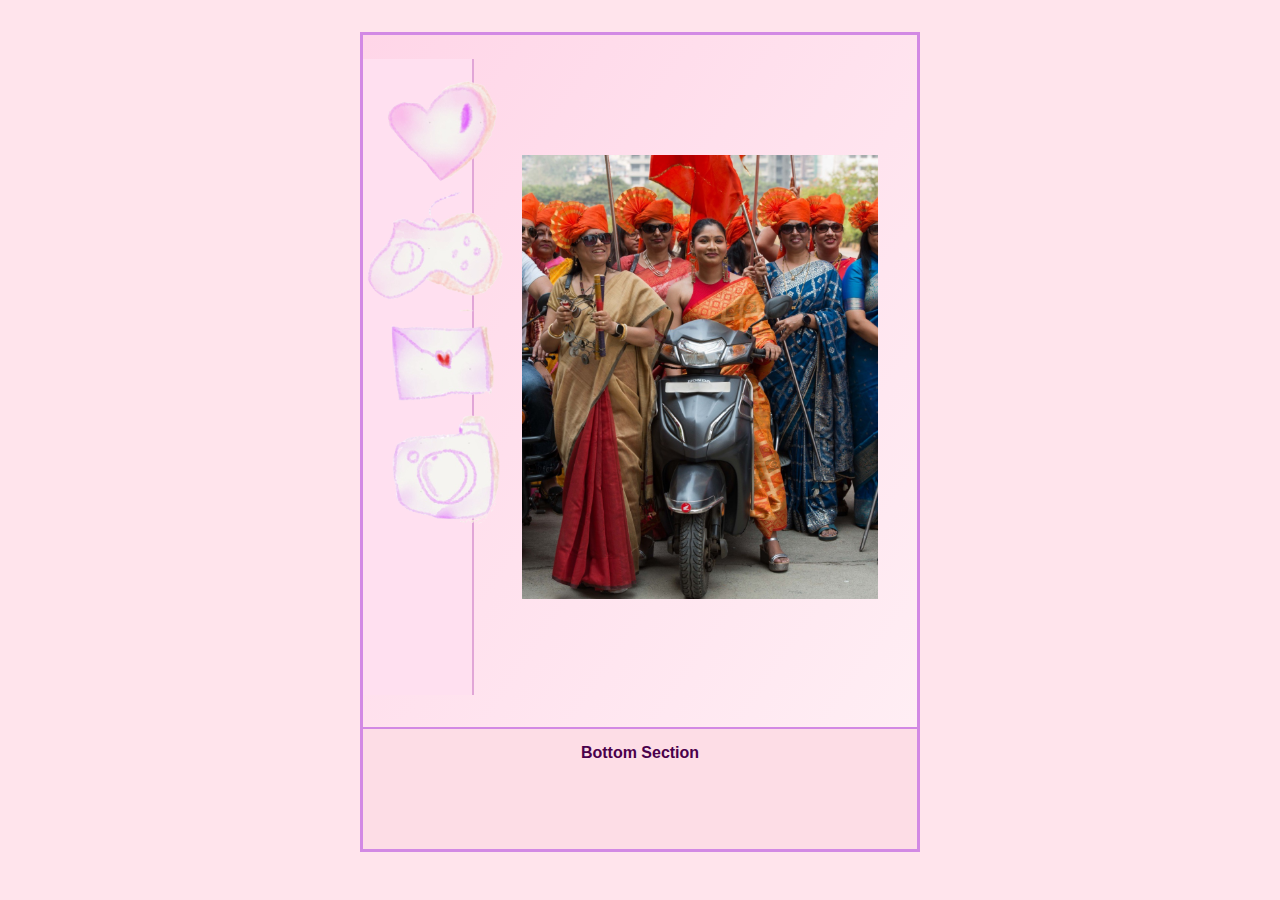
==== index.html @ 47fb8203 "games page done" ====
<!DOCTYPE html>
<html lang="en">
  <head>
    <meta charset="UTF-8" />
    <meta name="viewport" content="width=device-width, initial-scale=1.0" />
    <title>Retro Barbie Vibes</title>
    <link rel="stylesheet" href="style.css" />
  </head>
  <body>
    <div class="main-container">
      <div class="top-section">
        <div class="left-panel">
          <a href="page1.html"
            ><img src="images/about.png" alt="Page 1" class = "left-icon" id="about"
          /></a>
          <a href="games.html"
            ><img src="images/games.png" alt="Page 2" class = "left-icon" id="games"
          /></a>
          <a href="page3.html"
            ><img src="images/invite.png" alt="Page 3" class = "left-icon" id="invitation"
          /></a>
          <a href="page4.html"
            ><img src="images/photos.png" alt="Page 4" class = "left-icon" id="photos"
          /></a>
        </div>
        <div class="right-panel">
          <img
            src="images/main.png"
            alt="Main Section"
            class="main-image"
          />
        </div>
      </div>
      <div class="bottom-section">Bottom Section</div>
    </div>
  </body>
</html>
---- style.css ----
/* three main colors 
1. #F9DCFA - purple for all borders
2. F6D9D5 - orange for buttons
3. red to highlight*/

* {
    margin: 0;
    padding: 0;
    box-sizing: border-box;
  }
  
  body {
    background-color: #ffe4ec;
    font-family: 'Comic Sans MS', cursive, sans-serif;
    color: #4b004b;
    display: flex;
    justify-content: center;
    align-items: center;
    height: 100vh;
  }
  
  .main-container {
    width: calc(100vw - 45rem);
    height: calc(100vh - 5rem);
    margin: 0 20rem 1rem 20rem;
    display: flex;
    flex-direction: column;
    background: linear-gradient(to bottom right, #ffd6e8, #fff0f5);
    border: 3px solid #d289e4;
    gap: 2rem;
    overflow: hidden;
    
  }
  
  .top-section {
    display: flex;
    flex: 1;
    gap: 2rem;
    min-height: 0;
  }
  
  .left-panel {
    width: 20%;
    background-color: #ffe0f0;
    border-right: 2px solid #e1a6d7;
  }
  
  .left-panel a {
    display: block;
   
  }
  
  .left-panel img.left-icon {
    width: 9rem;
    height: 16rem;
    object-fit: contain;
    transition: transform 0.1s ease;
   margin-left: 0rem;
   margin-bottom: -6rem;
   margin-top: -3rem;
  }
  
  .left-panel img.left-icon:hover {
    transform: scale(.5);
    cursor: pointer;
  }

#games{
    margin-top: -3rem;
}

  #photos, #invitation {
   width: 12rem;
   height: 16rem;
   margin-left: -1rem;
   padding-top: 3rem;
  }

  .right-panel {
    width: 70%;
    padding: 1rem;
    overflow: hidden;
    display: flex;
    align-items: center;
    justify-content: center;
  }
  
.main-image{
    width: 100%;
    height: auto;
    object-fit: contain;
    display: block;
}

.quiz-container {
  text-align: center;
  max-width: 500px;
  width: 100%;
}

.emoji-question {
  font-size: 4rem;
  margin-bottom: 15px;
}

input[type="text"] {
  padding: 10px;
  font-size: 1rem;
  width: 100%;
  margin-bottom: 10px;
  border: 3px solid #f6c7f7;
  color: #f7ccc6;
}

::placeholder {
  color: #d289e4;
text-transform: uppercase;}

button {
  padding: 10px 20px;
  font-size: 1rem;
  background-color: #F6D9D5;
  color: #333;
  border: none;
  cursor: pointer;
}

.result {
  font-weight: bold;
  margin-top: 10px;
}

  .left-panel,
  .right-panel {
    margin-top: 1.5rem; 
  }

  .bottom-section {
    height: 15%;
    background-color: #fddde6;
    text-align: center;
    line-height: 100%;
    font-weight: bold;
    border-top: 2px solid #d289e4;
    padding: 1rem;
  }
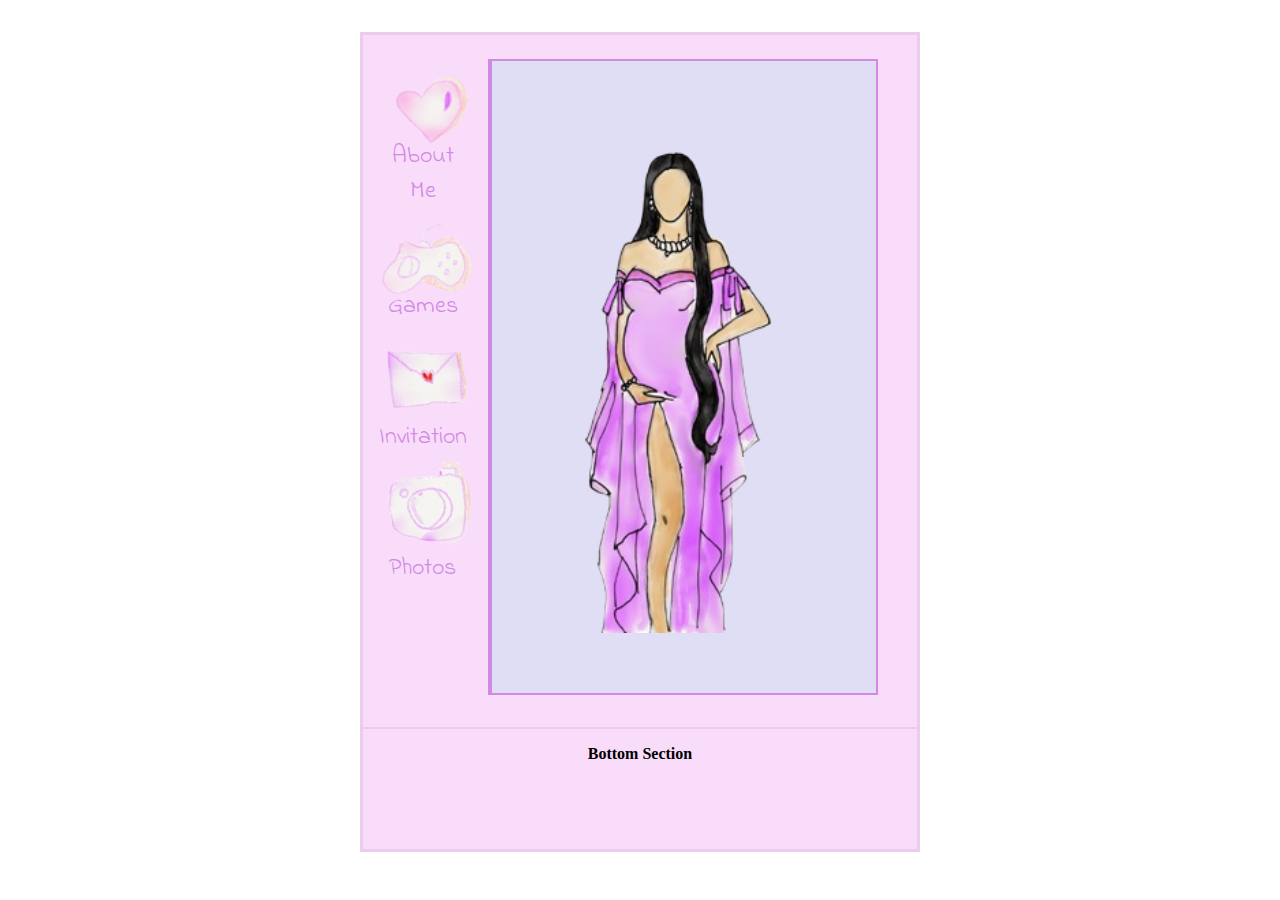
==== commit c95593cc: "4.0" ====
--- a/index.html
+++ b/index.html
@@ -5,33 +5,75 @@
     <meta name="viewport" content="width=device-width, initial-scale=1.0" />
     <title>Retro Barbie Vibes</title>
     <link rel="stylesheet" href="style.css" />
+    <link rel="preconnect" href="https://fonts.googleapis.com" />
+    <link rel="preconnect" href="https://fonts.gstatic.com" crossorigin />
+    <link
+      href="https://fonts.googleapis.com/css2?family=Indie+Flower&family=Inter:ital,opsz,wght@0,14..32,100..900;1,14..32,100..900&family=Montserrat:ital,wght@0,100..900;1,100..900&family=Roboto+Slab:wght@100..900&display=swap"
+      rel="stylesheet"
+    />
   </head>
   <body>
     <div class="main-container">
       <div class="top-section">
         <div class="left-panel">
-          <a href="page1.html"
-            ><img src="images/about.png" alt="Page 1" class = "left-icon" id="about"
-          /></a>
-          <a href="games.html"
-            ><img src="images/games.png" alt="Page 2" class = "left-icon" id="games"
-          /></a>
-          <a href="page3.html"
-            ><img src="images/invite.png" alt="Page 3" class = "left-icon" id="invitation"
-          /></a>
-          <a href="page4.html"
-            ><img src="images/photos.png" alt="Page 4" class = "left-icon" id="photos"
-          /></a>
+          <div class="nav-item">
+            <a href="index.html" class="nav-link">
+              <img
+                src="images/about.png"
+                alt="Page 1"
+                class="left-icon"
+                id="about"
+              />
+              <div class="nav-label">About Me</div>
+            </a>
+          </div>
+
+          <div class="nav-item">
+            <a href="games.html" class="nav-link">
+              <img
+                src="images/games.png"
+                alt="Page 2"
+                class="left-icon"
+                id="games"
+              />
+              <div class="nav-label">Games</div>
+            </a>
+          </div>
+
+          <div class="nav-item">
+            <a href="invitation.html" class="nav-link">
+              <img
+                src="images/invite.png"
+                alt="Page 3"
+                class="left-icon"
+                id="invitation"
+              />
+              <div class="nav-label">Invitation</div>
+            </a>
+          </div>
+
+          <div class="nav-item">
+            <a href="photos.html" class="nav-link">
+              <img
+                src="images/photos.png"
+                alt="Page 4"
+                class="left-icon"
+                id="photos"
+              />
+            
+            <div class="nav-label">Photos</div>
+          </a>
+          </div>
         </div>
+
         <div class="right-panel">
-          <img
-            src="images/main.png"
-            alt="Main Section"
-            class="main-image"
-          />
+          <img src="images/main.png" alt="Main Section" class="main-image" />
         </div>
       </div>
       <div class="bottom-section">Bottom Section</div>
     </div>
+    <div class="custom-scrollbar">
+      <div class="custom-thumb"></div>
+    </div>
   </body>
 </html>
--- a/style.css
+++ b/style.css
@@ -1,95 +1,139 @@
-/* three main colors 
-1. #F9DCFA - purple for all borders
-2. F6D9D5 - orange for buttons
-3. red to highlight*/
+:root {
+  --color-bg: #ffe4ec;
+  --color-panel-bg: #F9DCFA;
+  --color-border: #eccbed;
+  --color-button: #F6D9D5;
+  --color-panel-right-bg: #e0def5;
+  --color-gradient-start: #ffd6e8;
+  --color-gradient-end: #fff0f5;
+  --color-placeholder: #d289e4;
+  --color-text-primary: #4b004b;
+  --color-input-border: #f6c7f7;
+  --color-input-text: #f7ccc6;
+
+
+  --panel-left-width: 20%;
+  --panel-right-width: 70%;
+  --icon-width: 6rem;
+  --icon-height: 13rem;
+
+
+  --transition-speed: 0.2s;
+  --hover-scale: 0.5;
+  --text-hover-scale: 1;
+}
 
 * {
-    margin: 0;
-    padding: 0;
-    box-sizing: border-box;
-  }
-  
-  body {
-    background-color: #ffe4ec;
-    font-family: 'Comic Sans MS', cursive, sans-serif;
-    color: #4b004b;
-    display: flex;
-    justify-content: center;
-    align-items: center;
-    height: 100vh;
-  }
-  
-  .main-container {
-    width: calc(100vw - 45rem);
-    height: calc(100vh - 5rem);
-    margin: 0 20rem 1rem 20rem;
-    display: flex;
-    flex-direction: column;
-    background: linear-gradient(to bottom right, #ffd6e8, #fff0f5);
-    border: 3px solid #d289e4;
-    gap: 2rem;
-    overflow: hidden;
-    
-  }
-  
-  .top-section {
-    display: flex;
-    flex: 1;
-    gap: 2rem;
-    min-height: 0;
-  }
-  
-  .left-panel {
-    width: 20%;
-    background-color: #ffe0f0;
-    border-right: 2px solid #e1a6d7;
-  }
-  
-  .left-panel a {
-    display: block;
-   
-  }
-  
-  .left-panel img.left-icon {
-    width: 9rem;
-    height: 16rem;
-    object-fit: contain;
-    transition: transform 0.1s ease;
-   margin-left: 0rem;
-   margin-bottom: -6rem;
-   margin-top: -3rem;
-  }
-  
-  .left-panel img.left-icon:hover {
-    transform: scale(.5);
-    cursor: pointer;
-  }
-
-#games{
-    margin-top: -3rem;
-}
-
-  #photos, #invitation {
-   width: 12rem;
-   height: 16rem;
-   margin-left: -1rem;
-   padding-top: 3rem;
-  }
-
-  .right-panel {
-    width: 70%;
-    padding: 1rem;
-    overflow: hidden;
-    display: flex;
-    align-items: center;
-    justify-content: center;
-  }
-  
-.main-image{
-    width: 100%;
-    height: auto;
-    object-fit: contain;
-    display: block;
+  margin: 0;
+  padding: 0;
+  box-sizing: border-box;
+}
+
+body {
+
+  display: flex;
+  justify-content: center;
+  align-items: center;
+  height: 100vh;
+}
+
+.main-container {
+  width: calc(100vw - 45rem);
+  height: calc(100vh - 5rem);
+  margin: 0 20rem 1rem 20rem;
+  display: flex;
+  flex-direction: column;
+  background-color: var(--color-panel-bg);
+  border: 3px solid var(--color-border);
+  gap: 2rem;
+  overflow: hidden;
+}
+
+.top-section {
+  display: flex;
+  flex: 1;
+  min-height: 0;
+}
+
+.left-panel {
+  width: var(--panel-left-width);
+  background-color: var(--color-panel-bg);
+  border-right: 2px solid var(--color-placeholder);
+  margin-top: 1.5rem;
+  margin-left: 1rem;
+}
+
+.left-panel a {
+  display: block;
+}
+
+.left-panel img.left-icon {
+  width: var(--icon-width);
+  height: var(--icon-height);
+  object-fit: contain;
+  transition: transform var(--transition-speed) ease;
+  margin-left: 0rem;
+  margin-bottom: -6rem;
+  margin-top: -3rem;
+}
+
+.left-panel img.left-icon:hover {
+  transform: scale(var(--hover-scale));
+  cursor: pointer;
+}
+
+#games {
+  margin-top: -3rem;
+}
+
+#photos, #invitation {
+  width: 8rem;
+  height: 14rem;
+  margin-left: -1rem;
+  padding-top: 2rem;
+}
+
+.nav-link {
+  display: flex;
+  flex-direction: column;
+  align-items: center;
+  text-decoration: none;
+}
+
+.nav-link:hover .left-icon,
+.nav-link:hover .nav-label {
+  transform: scale(var(--hover-scale));
+  transition: transform var(--transition-speed) ease;
+  cursor: pointer;
+}
+
+.nav-label {
+  margin-top: 0.5em;
+  font-family: 'Indie Flower', cursive;
+  font-size: 1.5em;
+  color: var(--color-placeholder);
+  text-align: center;
+  width: 80%;
+  transition: transform var(--transition-speed) ease;
+}
+
+.right-panel {
+  width: var(--panel-right-width);
+  padding: 1rem;
+  overflow: hidden;
+  display: flex;
+  align-items: center;
+  justify-content: center;
+  background-color: var(--color-panel-right-bg);
+  margin-top: 1.5rem;
+  border: 2px solid var(--color-placeholder);
+}
+
+.main-image {
+  width: 1000rem;
+  height: 32rem;
+  object-fit: contain;
+  display: block;
 }
 
 .quiz-container {
@@ -108,18 +152,19 @@
   font-size: 1rem;
   width: 100%;
   margin-bottom: 10px;
-  border: 3px solid #f6c7f7;
-  color: #f7ccc6;
+  border: 3px solid var(--color-input-border);
+  color: var(--color-input-text);
 }
 
 ::placeholder {
-  color: #d289e4;
-text-transform: uppercase;}
+  color: var(--color-placeholder);
+  text-transform: uppercase;
+}
 
 button {
   padding: 10px 20px;
   font-size: 1rem;
-  background-color: #F6D9D5;
+  background-color: var(--color-button);
   color: #333;
   border: none;
   cursor: pointer;
@@ -130,18 +175,60 @@
   margin-top: 10px;
 }
 
-  .left-panel,
-  .right-panel {
-    margin-top: 1.5rem; 
-  }
-
-  .bottom-section {
-    height: 15%;
-    background-color: #fddde6;
-    text-align: center;
-    line-height: 100%;
-    font-weight: bold;
-    border-top: 2px solid #d289e4;
-    padding: 1rem;
-  }
-  +.bottom-section {
+  height: 15%;
+  background-color: var(--color-panel-bg);
+  text-align: center;
+  font-weight: bold;
+  border-top: 2px solid var(--color-border);
+  padding: 1rem;
+}
+
+/* 🔧 Scrollbar inside main-container */
+.main-container {
+  position: relative;
+  overflow-y: scroll;
+  scrollbar-width: auto;
+  scrollbar-color: #c78cbf #ffe4ec;
+}
+
+/* 🌐 For WebKit browsers */
+.main-container::-webkit-scrollbar {
+  width: 24px;
+  background-color: #ffe4ec;
+}
+
+/* 🔼🔽 Arrows */
+.main-container::-webkit-scrollbar-button {
+  height: 16px;
+  width: 24px;
+  background-color: #c78cbf;
+  border: 2px solid var(--color-input-border);
+  display: block;
+}
+
+/* 🌟 Scrollbar Thumb – always visible & sharp */
+.main-container::-webkit-scrollbar-thumb {
+  background-color: #c78cbf;
+  border: 2px solid #4b004b;
+  border-radius: 0;
+  box-shadow: none;
+  opacity: 1; /* 🔥 Make sure it's always fully visible */
+}
+
+/* Background track */
+.main-container::-webkit-scrollbar-track {
+  background: linear-gradient(
+    to bottom,      /* Top color */
+    var(--color-input-border) 70%,      /* 70% baby pink */
+    var(--color-panel-bg) 70%,      /* Switch at 70% to second color */
+    var(--color-panel-bg) 100%      /* Bottom 30% peachy */
+  );
+  border-left: 2px solid #4b004b;
+}
+
+
+/* Corner */
+.main-container::-webkit-scrollbar-corner {
+  background-color: #ffe4ec;
+}
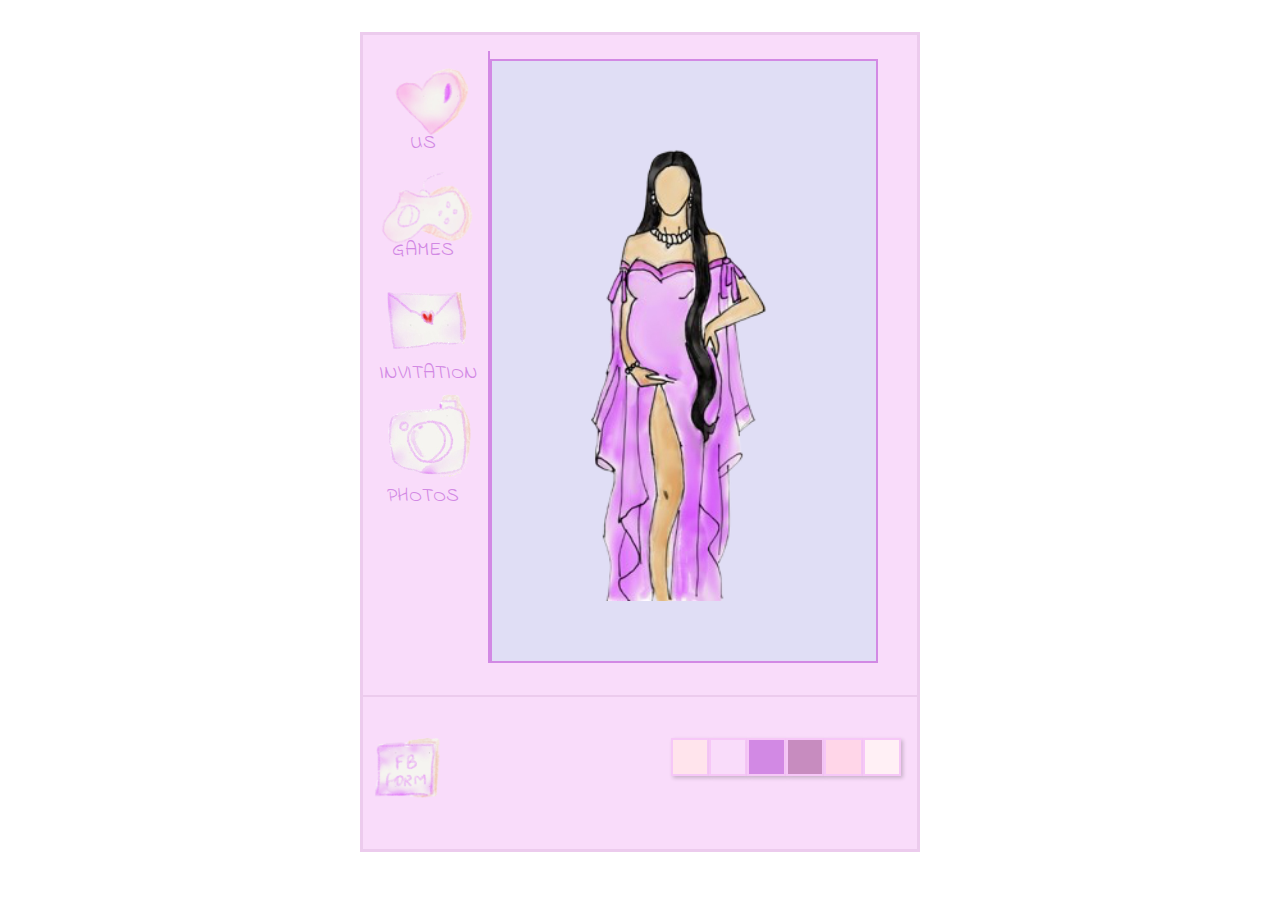
==== commit b4444ecf: "4.1.0" ====
--- a/index.html
+++ b/index.html
@@ -3,7 +3,7 @@
   <head>
     <meta charset="UTF-8" />
     <meta name="viewport" content="width=device-width, initial-scale=1.0" />
-    <title>Retro Barbie Vibes</title>
+    <title>Khyati's Baby Showero Barbie Vibes</title>
     <link rel="stylesheet" href="style.css" />
     <link rel="preconnect" href="https://fonts.googleapis.com" />
     <link rel="preconnect" href="https://fonts.gstatic.com" crossorigin />
@@ -24,7 +24,7 @@
                 class="left-icon"
                 id="about"
               />
-              <div class="nav-label">About Me</div>
+              <div class="nav-label">Us</div>
             </a>
           </div>
 
@@ -70,8 +70,24 @@
           <img src="images/main.png" alt="Main Section" class="main-image" />
         </div>
       </div>
-      <div class="bottom-section">Bottom Section</div>
-    </div>
+      <div class="bottom-section">
+        <div class="bottom-content">
+          <div class="bottom-left">
+            <img src="images/form.png" alt="Bottom Icon" class="bottom-icon" />
+          </div>
+          <div class="bottom-right">
+            <div class="color-picker">
+              <div class="color-swatch" style="background-color: #ffe4ec;" data-color="#ffe4ec"></div>
+              <div class="color-swatch" style="background-color: #f9dcfa;" data-color="#f9dcfa"></div>
+              <div class="color-swatch" style="background-color: #d289e4;" data-color="#d289e4"></div>
+              <div class="color-swatch" style="background-color: #c78cbf;" data-color="#c78cbf"></div>
+              <div class="color-swatch" style="background-color: #ffd6e8;" data-color="#ffd6e8"></div>
+              <div class="color-swatch" style="background-color: #fff0f5;" data-color="#fff0f5"></div>
+            </div>
+          </div>
+        </div>
+      </div>
+      
     <div class="custom-scrollbar">
       <div class="custom-thumb"></div>
     </div>
--- a/style.css
+++ b/style.css
@@ -10,7 +10,7 @@
   --color-text-primary: #4b004b;
   --color-input-border: #f6c7f7;
   --color-input-text: #f7ccc6;
-
+--color-font:#d289e4 ;
 
   --panel-left-width: 20%;
   --panel-right-width: 70%;
@@ -30,12 +30,13 @@
 }
 
 body {
-
+  /* font-family: 'Indie Flower', cursive; */
   display: flex;
   justify-content: center;
   align-items: center;
   height: 100vh;
 }
+
 
 .main-container {
   width: calc(100vw - 45rem);
@@ -59,8 +60,8 @@
   width: var(--panel-left-width);
   background-color: var(--color-panel-bg);
   border-right: 2px solid var(--color-placeholder);
-  margin-top: 1.5rem;
   margin-left: 1rem;
+  margin-top: 1rem;
 }
 
 .left-panel a {
@@ -108,9 +109,10 @@
 }
 
 .nav-label {
+  text-transform: uppercase;
   margin-top: 0.5em;
   font-family: 'Indie Flower', cursive;
-  font-size: 1.5em;
+  font-size: 1.25em;
   color: var(--color-placeholder);
   text-align: center;
   width: 80%;
@@ -131,7 +133,7 @@
 
 .main-image {
   width: 1000rem;
-  height: 32rem;
+  height: 30rem;
   object-fit: contain;
   display: block;
 }
@@ -176,6 +178,7 @@
 }
 
 .bottom-section {
+  display: flex;
   height: 15%;
   background-color: var(--color-panel-bg);
   text-align: center;
@@ -184,47 +187,81 @@
   padding: 1rem;
 }
 
+.bottom-content {
+  display: flex;
+  justify-content: space-between;
+  align-items: center;
+  width: 100%;
+}
+
+.bottom-left {
+  width: auto;
+  display: flex;
+  align-items: center;
+}
+
+.bottom-icon {
+  margin-left: -1rem;
+  width: 6rem;
+  object-fit: contain;
+  transition: transform var(--transition-speed) ease;
+  cursor: pointer;
+}
+
+.bottom-icon:hover {
+  transform: scale(1.5);
+}
+
+.bottom-right .color-picker {
+  display: flex;
+  flex-direction: row; /* ensure it's a row */
+  flex-wrap: wrap; /* allows wrapping if space is less */
+  /* padding: 0.5rem; */
+}
+
+.color-swatch {
+  width: 2.4rem;
+  height: 2.4rem;
+  border: 2px solid var(--color-input-border);
+  box-shadow: 2px 2px 4px rgba(0, 0, 0, 0.2);
+  cursor: pointer;
+  transition: transform 0.2s ease;
+  /* background-color: transparent;  */
+}
+
+.color-swatch:hover {
+  transform: scale(1.15);
+}
+
 /* 🔧 Scrollbar inside main-container */
 .main-container {
   position: relative;
   overflow-y: scroll;
-  scrollbar-width: auto;
-  scrollbar-color: #c78cbf #ffe4ec;
 }
 
 /* 🌐 For WebKit browsers */
 .main-container::-webkit-scrollbar {
   width: 24px;
-  background-color: #ffe4ec;
 }
 
 /* 🔼🔽 Arrows */
 .main-container::-webkit-scrollbar-button {
   height: 16px;
   width: 24px;
-  background-color: #c78cbf;
-  border: 2px solid var(--color-input-border);
+  background-color: var(--color-input-border);
+  border: 2px solid var(--color-placeholder);
   display: block;
-}
-
-/* 🌟 Scrollbar Thumb – always visible & sharp */
-.main-container::-webkit-scrollbar-thumb {
-  background-color: #c78cbf;
-  border: 2px solid #4b004b;
-  border-radius: 0;
-  box-shadow: none;
-  opacity: 1; /* 🔥 Make sure it's always fully visible */
 }
 
 /* Background track */
 .main-container::-webkit-scrollbar-track {
   background: linear-gradient(
     to bottom,      /* Top color */
-    var(--color-input-border) 70%,      /* 70% baby pink */
-    var(--color-panel-bg) 70%,      /* Switch at 70% to second color */
-    var(--color-panel-bg) 100%      /* Bottom 30% peachy */
+    var(--color-input-border) 70%,      
+    var(--color-panel-bg) 70%,      
+    var(--color-panel-bg) 100%     
   );
-  border-left: 2px solid #4b004b;
+  border-left: 2px solid var(--color-placeholder); 
 }
 
 
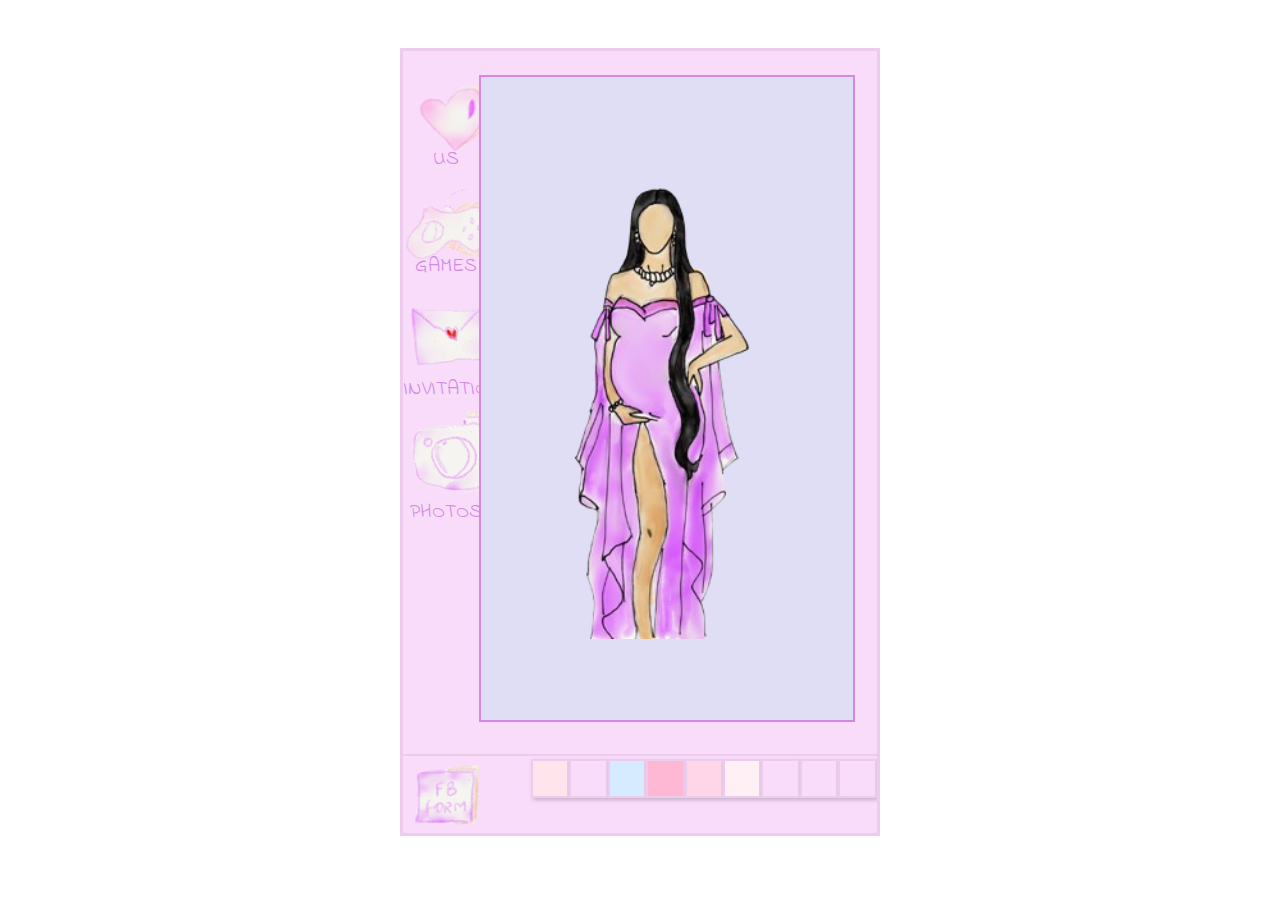
==== commit 85249f2c: "6.1.1" ====
--- a/index.html
+++ b/index.html
@@ -60,7 +60,7 @@
                 class="left-icon"
                 id="photos"
               />
-            
+
             <div class="nav-label">Photos</div>
           </a>
           </div>
@@ -73,17 +73,24 @@
       <div class="bottom-section">
         <div class="bottom-content">
           <div class="bottom-left">
-            <img src="images/form.png" alt="Bottom Icon" class="bottom-icon" />
-          </div>
-          <div class="bottom-right">
+            <a href="https://forms.office.com/r/HLgDbQ54sD" target="_blank" rel="noopener noreferrer">
+              <img src="images/form.png" alt="Bottom Icon" class="bottom-icon" />
+            </a>
             <div class="color-picker">
               <div class="color-swatch" style="background-color: #ffe4ec;" data-color="#ffe4ec"></div>
               <div class="color-swatch" style="background-color: #f9dcfa;" data-color="#f9dcfa"></div>
-              <div class="color-swatch" style="background-color: #d289e4;" data-color="#d289e4"></div>
-              <div class="color-swatch" style="background-color: #c78cbf;" data-color="#c78cbf"></div>
+              <div class="color-swatch" style="background-color: #d6ebff;" data-color="#d289e4"></div>
+              <div class="color-swatch" style="background-color: #ffb8d4;" data-color="#c78cbf"></div>
               <div class="color-swatch" style="background-color: #ffd6e8;" data-color="#ffd6e8"></div>
               <div class="color-swatch" style="background-color: #fff0f5;" data-color="#fff0f5"></div>
+              <div class="color-swatch" style="background-color: #f9dcfa;" data-color="#f9dcfa"></div>
+              <div class="color-swatch" style="background-color: #f9dcfa;" data-color="#f9dcfa"></div>
+              <div class="color-swatch" id="last-two-hidden" style="background-color: #f9dcfa;" data-color="#f9dcfa"></div>
+              <div class="color-swatch" id="last-two-hidden" style="background-color: #f9dcfa;" data-color="#f9dcfa"></div>
             </div>
+          </div>
+          <div class="bottom-right">
+            
           </div>
         </div>
       </div>
@@ -91,5 +98,21 @@
     <div class="custom-scrollbar">
       <div class="custom-thumb"></div>
     </div>
+    <script>
+      const colorSwatches = document.querySelectorAll('.color-swatch');
+      const elementsToColor = document.querySelectorAll('.main-container, .left-panel, .bottom-section');
+    
+      colorSwatches.forEach(swatch => {
+        swatch.addEventListener('click', () => {
+          const selectedColor = swatch.style.backgroundColor;
+    
+          elementsToColor.forEach(element => {
+            element.style.backgroundColor = selectedColor;
+          });
+        });
+      });
+    </script>
+    </div>
+
   </body>
 </html>
--- a/style.css
+++ b/style.css
@@ -1,8 +1,8 @@
 :root {
   --color-bg: #ffe4ec;
-  --color-panel-bg: #F9DCFA;
+  --color-panel-bg: #f9dcfa;
   --color-border: #eccbed;
-  --color-button: #F6D9D5;
+  --color-button: #f6d9d5;
   --color-panel-right-bg: #e0def5;
   --color-gradient-start: #ffd6e8;
   --color-gradient-end: #fff0f5;
@@ -10,14 +10,13 @@
   --color-text-primary: #4b004b;
   --color-input-border: #f6c7f7;
   --color-input-text: #f7ccc6;
---color-font:#d289e4 ;
+  --color-font: #d289e4;
 
   --panel-left-width: 20%;
   --panel-right-width: 70%;
   --icon-width: 6rem;
   --icon-height: 13rem;
 
-
   --transition-speed: 0.2s;
   --hover-scale: 0.5;
   --text-hover-scale: 1;
@@ -35,12 +34,12 @@
   justify-content: center;
   align-items: center;
   height: 100vh;
-}
-
+
+}
 
 .main-container {
-  width: calc(100vw - 45rem);
-  height: calc(100vh - 5rem);
+  width: calc(100vw - 50rem);
+  height: calc(100vh - 7rem);
   margin: 0 20rem 1rem 20rem;
   display: flex;
   flex-direction: column;
@@ -54,14 +53,14 @@
   display: flex;
   flex: 1;
   min-height: 0;
+  margin-right: -4rem;
 }
 
 .left-panel {
   width: var(--panel-left-width);
   background-color: var(--color-panel-bg);
-  border-right: 2px solid var(--color-placeholder);
-  margin-left: 1rem;
   margin-top: 1rem;
+  margin-right: -2rem;
 }
 
 .left-panel a {
@@ -87,7 +86,8 @@
   margin-top: -3rem;
 }
 
-#photos, #invitation {
+#photos,
+#invitation {
   width: 8rem;
   height: 14rem;
   margin-left: -1rem;
@@ -111,7 +111,7 @@
 .nav-label {
   text-transform: uppercase;
   margin-top: 0.5em;
-  font-family: 'Indie Flower', cursive;
+  font-family: "Indie Flower", cursive;
   font-size: 1.25em;
   color: var(--color-placeholder);
   text-align: center;
@@ -139,17 +139,82 @@
 }
 
 .quiz-container {
+  display: flex;
+  flex-direction: column;
+  align-items: center;
+  justify-content: center;
   text-align: center;
-  max-width: 500px;
-  width: 100%;
+  gap: 1rem;
+}
+
+.quiz-container input[type="text"] {
+  padding: 0.5rem;
+  border: 2px solid var(--color-input-border);
+  border-radius: 8px;
+  width: 70%;
+  max-width: 400px;
+  text-align: center;
+  font-size: 1rem;
+}
+
+.quiz-container button {
+  padding: 0.6rem 1.2rem;
+  color: var(--color-placeholder);
+  background-color: var(--color-button);
+  border: none;
+  border-radius: 12px;
+  cursor: pointer;
+  font-size: 2rem;
+  transition: transform 0.2s ease;
+  font-family: "Indie Flower", cursive;
+}
+
+.quiz-container button:hover {
+  transform: scale(1.05);
+}
+
+#resultBox {
+  display: flex;
+  flex-direction: column;
+  align-items: center;
+  gap: 1rem;
+  text-align: center;
+  font-family: "Indie Flower", cursive;
+}
+
+#resultBox button {
+  padding: 0.6rem 1.2rem;
+  background-color: var(--color-button);
+  border: none;
+  border-radius: 12px;
+  cursor: pointer;
+  font-size: 1rem;
+  transition: transform 0.2s ease;
+  font-family: "Indie Flower", cursive;
+}
+
+#resultBox button:hover {
+  transform: scale(1.05);
+}
+
+.quiz-image {
+  width: 24rem;
+  height: 24rem;
+  object-fit: contain;
+  margin-top: -3rem;
+  margin-bottom: -12rem;
+  align-items: center;
+  margin-left: 1rem;
 }
 
 .emoji-question {
-  font-size: 4rem;
-  margin-bottom: 15px;
+  font-size: 2rem;
+  width: 24rem;
+  margin-bottom: 8px;
 }
 
 input[type="text"] {
+  font-family: "Indie Flower", cursive;
   padding: 10px;
   font-size: 1rem;
   width: 100%;
@@ -161,25 +226,18 @@
 ::placeholder {
   color: var(--color-placeholder);
   text-transform: uppercase;
-}
-
-button {
-  padding: 10px 20px;
-  font-size: 1rem;
-  background-color: var(--color-button);
-  color: #333;
-  border: none;
-  cursor: pointer;
+  font-family: "Indie Flower", cursive;
 }
 
 .result {
   font-weight: bold;
   margin-top: 10px;
+  font-family: "Indie Flower", cursive;
 }
 
 .bottom-section {
   display: flex;
-  height: 15%;
+  height: 6%;
   background-color: var(--color-panel-bg);
   text-align: center;
   font-weight: bold;
@@ -195,13 +253,13 @@
 }
 
 .bottom-left {
-  width: auto;
-  display: flex;
-  align-items: center;
+  display: flex;
+  align-items: flex-start;
 }
 
 .bottom-icon {
   margin-left: -1rem;
+  margin-top: 1rem;
   width: 6rem;
   object-fit: contain;
   transition: transform var(--transition-speed) ease;
@@ -209,24 +267,34 @@
 }
 
 .bottom-icon:hover {
-  transform: scale(1.5);
+  transform: scale(0.5);
+}
+
+.color-picker {
+  display: flex;
+  margin: 3.2rem;
+  margin-left: 2rem;
+}
+
+.bottom-right {
+  display: flex;
+  justify-content: flex-end;
+  align-items: flex-start;
+  width: 100%;
 }
 
 .bottom-right .color-picker {
   display: flex;
-  flex-direction: row; /* ensure it's a row */
-  flex-wrap: wrap; /* allows wrapping if space is less */
-  /* padding: 0.5rem; */
+  flex-direction: row;
 }
 
 .color-swatch {
   width: 2.4rem;
   height: 2.4rem;
-  border: 2px solid var(--color-input-border);
+  border: 2px solid var(--color-border);
   box-shadow: 2px 2px 4px rgba(0, 0, 0, 0.2);
   cursor: pointer;
   transition: transform 0.2s ease;
-  /* background-color: transparent;  */
 }
 
 .color-swatch:hover {
@@ -246,8 +314,6 @@
 
 /* 🔼🔽 Arrows */
 .main-container::-webkit-scrollbar-button {
-  height: 16px;
-  width: 24px;
   background-color: var(--color-input-border);
   border: 2px solid var(--color-placeholder);
   display: block;
@@ -256,16 +322,127 @@
 /* Background track */
 .main-container::-webkit-scrollbar-track {
   background: linear-gradient(
-    to bottom,      /* Top color */
-    var(--color-input-border) 70%,      
-    var(--color-panel-bg) 70%,      
-    var(--color-panel-bg) 100%     
+    to bottom,
+    /* Top color */ var(--color-input-border) 70%,
+    var(--color-panel-bg) 70%,
+    var(--color-panel-bg) 100%
   );
-  border-left: 2px solid var(--color-placeholder); 
-}
-
+  border-left: 2px solid var(--color-placeholder);
+}
 
 /* Corner */
 .main-container::-webkit-scrollbar-corner {
   background-color: #ffe4ec;
 }
+
+@media screen and (max-width: 768px) {
+  .main-container {
+    width: 90vw;
+    height: 95vh;
+    margin: 0;
+    flex-direction: column;
+    gap: 1rem;
+    overflow: auto;
+  }
+
+  .top-section {
+    flex-direction: column;
+    margin: 0;
+    padding: 0;
+    margin-bottom: -2.4rem;
+  }
+
+  .left-panel {
+    width: 100%;
+    height: 6rem;
+    display: flex;
+    flex-wrap: wrap;
+    justify-content: space-around;
+    margin-top: -1rem;
+    padding: 1rem 0;
+    background-color: var(--color-panel-bg);
+  }
+
+  .left-panel img.left-icon,
+  #photos,
+  #invitation {
+    width: 4rem !important;
+    height: 4rem !important;
+    margin: 0 !important;
+    padding: 0 !important;
+  }
+
+  .nav-label {
+    font-size: 1rem;
+    margin-top: -1rem;
+  }
+
+  .right-panel {
+    width: 100%;
+    height: 80%;
+    margin: 0;
+    padding: 1rem;
+    border: 2px solid var(--color-placeholder);
+  }
+
+  .main-image {
+    width: 100rem;
+    height: auto;
+    object-fit: contain;
+    display: block;
+  }
+
+  .quiz-container input[type="text"] {
+    width: 50%;
+  }
+
+  .bottom-section {
+    flex-direction: column;
+  }
+
+  .bottom-content {
+    flex-direction: column;
+    gap: 1rem;
+    margin-left: -5.6rem;
+  }
+
+  .bottom-left,
+  .bottom-right {
+    justify-content: center;
+  }
+
+  .bottom-icon {
+    width: 4rem;
+    margin-left: 10rem;
+    margin-top: -3rem;
+  }
+
+  .color-picker {
+    margin: 0;
+    justify-content: center;
+    margin-top: -1rem;
+  }
+
+  .color-swatch {
+    width: 1.6rem;
+    height: 1.6rem;
+  }
+
+  #last-two-hidden {
+    display: none;
+  }
+
+  .quiz-image {
+    width: 24rem;
+    height: 24rem;
+    align-items: center;
+  }
+
+  .emoji-question {
+    width: 100%;
+    text-align: center;
+  }
+  .main-container::-webkit-scrollbar {
+    width: 16px;
+  }
+}
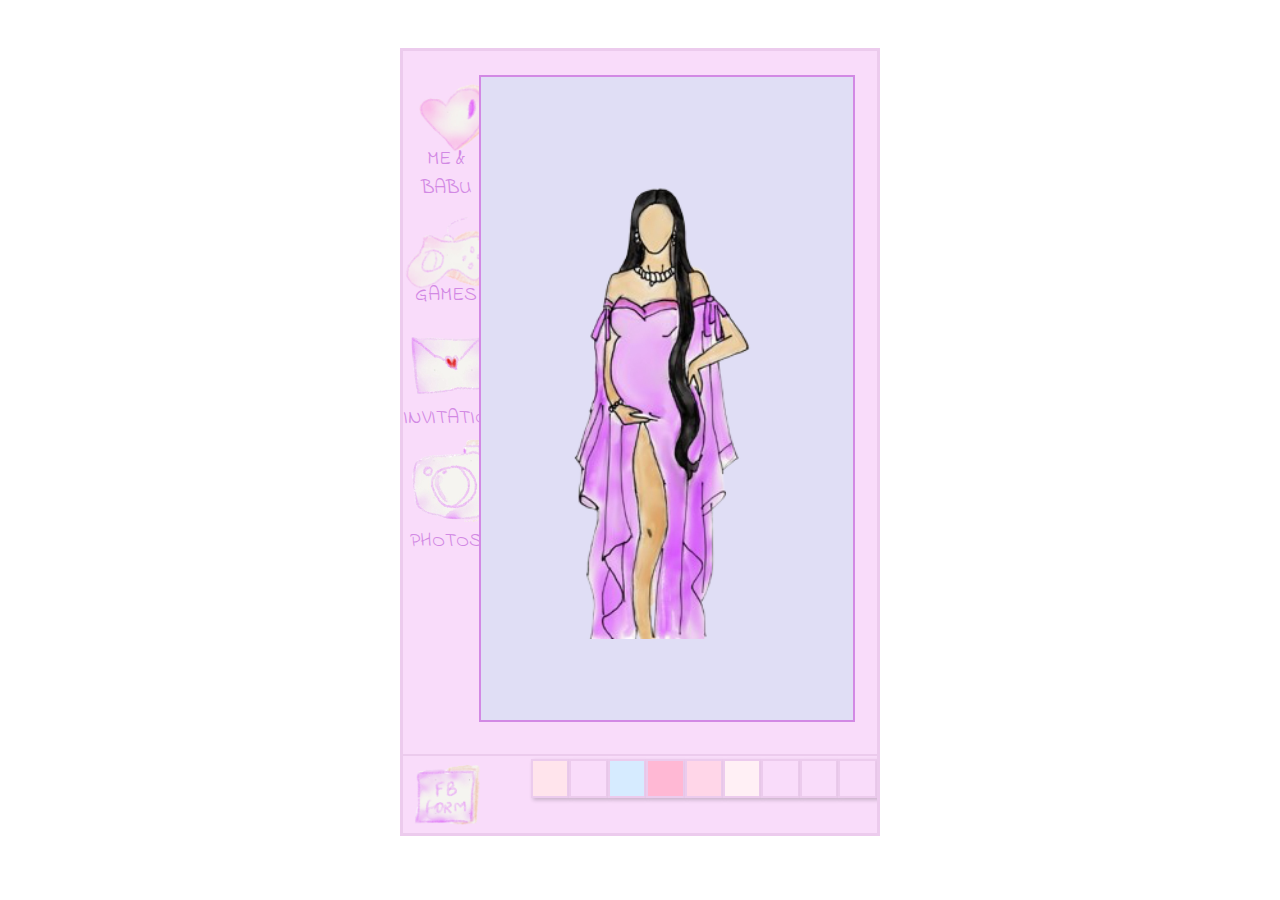
==== commit 329d975c: "7.0" ====
--- a/index.html
+++ b/index.html
@@ -13,7 +13,16 @@
     />
   </head>
   <body>
-    <div class="main-container">
+    <div id="mobile-popup" class="mobile-popup">
+      <div class="popup-header">
+        <span class="popup-title">Notification</span>
+        <span class="popup-close" onclick="closePopup()">✖</span>
+      </div>
+      <div class="popup-message">
+        For a better experience, switch to the desktop view.
+      </div>
+    </div>    
+    <div class="main-container" id="main-container">
       <div class="top-section">
         <div class="left-panel">
           <div class="nav-item">
@@ -24,7 +33,7 @@
                 class="left-icon"
                 id="about"
               />
-              <div class="nav-label">Us</div>
+              <div class="nav-label">Me & Babu</div>
             </a>
           </div>
 
@@ -61,8 +70,8 @@
                 id="photos"
               />
 
-            <div class="nav-label">Photos</div>
-          </a>
+              <div class="nav-label">Photos</div>
+            </a>
           </div>
         </div>
 
@@ -73,46 +82,130 @@
       <div class="bottom-section">
         <div class="bottom-content">
           <div class="bottom-left">
-            <a href="https://forms.office.com/r/HLgDbQ54sD" target="_blank" rel="noopener noreferrer">
-              <img src="images/form.png" alt="Bottom Icon" class="bottom-icon" />
+            <a
+              href="https://forms.office.com/r/HLgDbQ54sD"
+              target="_blank"
+              rel="noopener noreferrer"
+            >
+              <img
+                src="images/form.png"
+                alt="Bottom Icon"
+                class="bottom-icon"
+              />
             </a>
             <div class="color-picker">
-              <div class="color-swatch" style="background-color: #ffe4ec;" data-color="#ffe4ec"></div>
-              <div class="color-swatch" style="background-color: #f9dcfa;" data-color="#f9dcfa"></div>
-              <div class="color-swatch" style="background-color: #d6ebff;" data-color="#d289e4"></div>
-              <div class="color-swatch" style="background-color: #ffb8d4;" data-color="#c78cbf"></div>
-              <div class="color-swatch" style="background-color: #ffd6e8;" data-color="#ffd6e8"></div>
-              <div class="color-swatch" style="background-color: #fff0f5;" data-color="#fff0f5"></div>
-              <div class="color-swatch" style="background-color: #f9dcfa;" data-color="#f9dcfa"></div>
-              <div class="color-swatch" style="background-color: #f9dcfa;" data-color="#f9dcfa"></div>
-              <div class="color-swatch" id="last-two-hidden" style="background-color: #f9dcfa;" data-color="#f9dcfa"></div>
-              <div class="color-swatch" id="last-two-hidden" style="background-color: #f9dcfa;" data-color="#f9dcfa"></div>
+              <div
+                class="color-swatch"
+                style="background-color: #ffe4ec"
+                data-color="#ffe4ec"
+              ></div>
+              <div
+                class="color-swatch"
+                style="background-color: #f9dcfa"
+                data-color="#f9dcfa"
+              ></div>
+              <div
+                class="color-swatch"
+                style="background-color: #d6ebff"
+                data-color="#d289e4"
+              ></div>
+              <div
+                class="color-swatch"
+                style="background-color: #ffb8d4"
+                data-color="#c78cbf"
+              ></div>
+              <div
+                class="color-swatch"
+                style="background-color: #ffd6e8"
+                data-color="#ffd6e8"
+              ></div>
+              <div
+                class="color-swatch"
+                style="background-color: #fff0f5"
+                data-color="#fff0f5"
+              ></div>
+              <div
+                class="color-swatch"
+                style="background-color: #f9dcfa"
+                data-color="#f9dcfa"
+              ></div>
+              <div
+                class="color-swatch"
+                style="background-color: #f9dcfa"
+                data-color="#f9dcfa"
+              ></div>
+              <div
+                class="color-swatch"
+                id="last-two-hidden"
+                style="background-color: #f9dcfa"
+                data-color="#f9dcfa"
+              ></div>
+              <div
+                class="color-swatch"
+                id="last-two-hidden"
+                style="background-color: #f9dcfa"
+                data-color="#f9dcfa"
+              ></div>
             </div>
           </div>
-          <div class="bottom-right">
-            
-          </div>
-        </div>
-      </div>
-      
-    <div class="custom-scrollbar">
-      <div class="custom-thumb"></div>
+          <div class="bottom-right"></div>
+        </div>
+      </div>
+
+      <div class="custom-scrollbar">
+        <div class="custom-thumb"></div>
+      </div>
+      <div id="desktop-warning" style="display: none">
+        <div class="header">
+          <span class="title">Notification</span>
+          <span class="close-btn" onclick="closeDesktopWarning()">✖</span>
+        </div>
+        <div class="message">
+          This looks great on desktop. Open the link on your laptop.
+        </div>
+      </div>
     </div>
-    <script>
-      const colorSwatches = document.querySelectorAll('.color-swatch');
-      const elementsToColor = document.querySelectorAll('.main-container, .left-panel, .bottom-section');
-    
-      colorSwatches.forEach(swatch => {
-        swatch.addEventListener('click', () => {
-          const selectedColor = swatch.style.backgroundColor;
-    
-          elementsToColor.forEach(element => {
-            element.style.backgroundColor = selectedColor;
+      <script>
+        function closePopup() {
+  document.getElementById("mobile-popup").style.display = "none";
+  document.getElementById("main-container").style.visibility = "visible";
+}
+
+window.addEventListener("load", () => {
+  const isMobile = window.innerWidth <= 767;
+
+  if (isMobile) {
+    const popup = document.getElementById("mobile-popup");
+    const main = document.getElementById("main-container");
+
+    popup.style.display = "block";
+    main.style.visibility = "hidden";
+
+    setTimeout(() => {
+      popup.style.display = "none";
+      main.style.visibility = "visible";
+    }, 3500);
+  }
+});
+
+        // color changing logic
+        window.addEventListener("DOMContentLoaded", () => {
+          const colorSwatches = document.querySelectorAll(".color-swatch");
+          const elementsToColor = document.querySelectorAll(
+            ".main-container, .left-panel, .bottom-section"
+          );
+
+          colorSwatches.forEach((swatch) => {
+            swatch.addEventListener("click", () => {
+              const selectedColor = swatch.style.backgroundColor;
+
+              elementsToColor.forEach((element) => {
+                element.style.backgroundColor = selectedColor;
+              });
+            });
           });
         });
-      });
-    </script>
-    </div>
+      </script>
 
   </body>
 </html>
--- a/style.css
+++ b/style.css
@@ -34,8 +34,51 @@
   justify-content: center;
   align-items: center;
   height: 100vh;
-
-}
+}
+
+/* Mobile popup style (Microsoft error + pink theme) */
+.mobile-popup {
+  display: none; 
+  position: fixed;
+  top: 50%;
+  left: 50%;
+  transform: translate(-50%, -50%);
+  width: 80%;
+  max-width: 300px;
+  background-color: var(--color-panel-bg);
+  border: 2px solid var(--color-border);
+  z-index: 9999;
+  font-family: 'Inter', sans-serif;
+  box-shadow: 0 0 10px var(--color-panel-bg);
+}
+
+.popup-header {
+  display: flex;
+  justify-content: space-between;
+  align-items: center;
+  background-color: var(--color-placeholder);
+  padding: 0.5rem 1rem;
+  font-weight: light;
+  color: var(--color-text-primary);
+  border-bottom: 1px solid var(--color-font);
+}
+
+.popup-title {
+  font-size: 1rem;
+}
+
+.popup-close {
+  cursor: pointer;
+  font-size: 1.1rem;
+}
+
+.popup-message {
+  padding: 1rem;
+  font-size: 0.95rem;
+  color: #5c0032;
+  text-align: center;
+}
+
 
 .main-container {
   width: calc(100vw - 50rem);
@@ -335,11 +378,17 @@
   background-color: #ffe4ec;
 }
 
-@media screen and (max-width: 768px) {
+/* General responsive tweaks */
+
+@media screen and (min-width: 360px) and (max-width: 1024px){
+  body{
+    margin-top: -2rem;
+  }
   .main-container {
     width: 90vw;
-    height: 95vh;
+    height: 80vh;
     margin: 0;
+    padding: 0;
     flex-direction: column;
     gap: 1rem;
     overflow: auto;
@@ -388,8 +437,16 @@
   .main-image {
     width: 100rem;
     height: auto;
-    object-fit: contain;
+    object-fit: cover;
     display: block;
+  }
+
+  #video {
+    width: 20rem;
+  }
+
+  #invite{
+    width: 90%;
   }
 
   .quiz-container input[type="text"] {
@@ -442,6 +499,11 @@
     width: 100%;
     text-align: center;
   }
+
+  .main-container{
+    overflow-y: hidden;
+  }
+
   .main-container::-webkit-scrollbar {
     width: 16px;
   }
